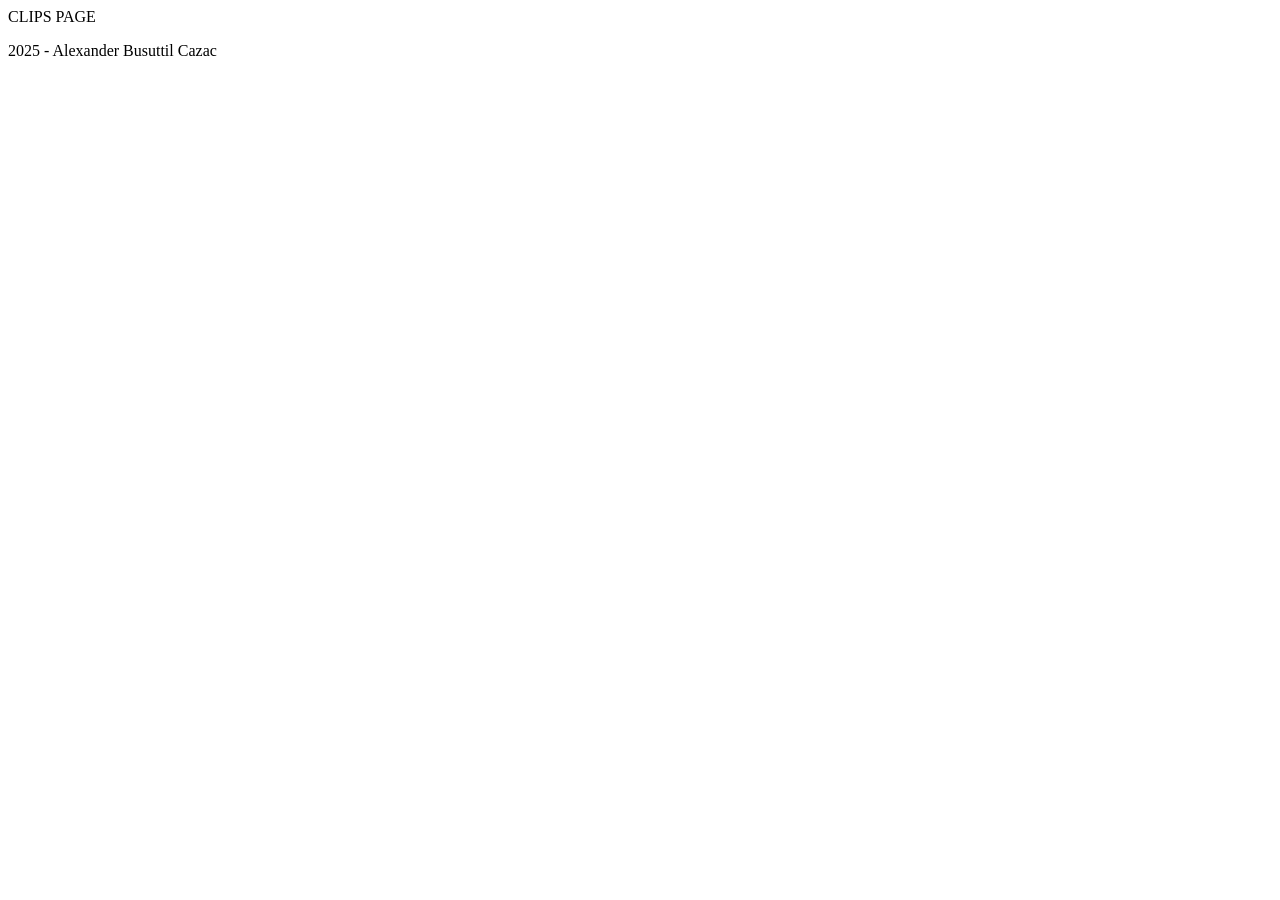
==== front/clips/index.html @ 6554e947 "Remove copyright symbol from footer text Updated the footer in index.html and clips/index.html to re" ====
<!DOCTYPE html>
<html lang="en">
    <head>
        <meta charset="utf-8" />
        <meta name="description" content="" />
        <meta name="author" content="Alexander Busuttil Cazac" />
        <meta name="viewport" content="width=device-width, initial-scale=1, shrink-to-fit=no" />
    </head>
    <body>
        CLIPS PAGE
        <footer>
            <p>2025 - Alexander Busuttil Cazac</p>
        </footer>
    </body>
</html>
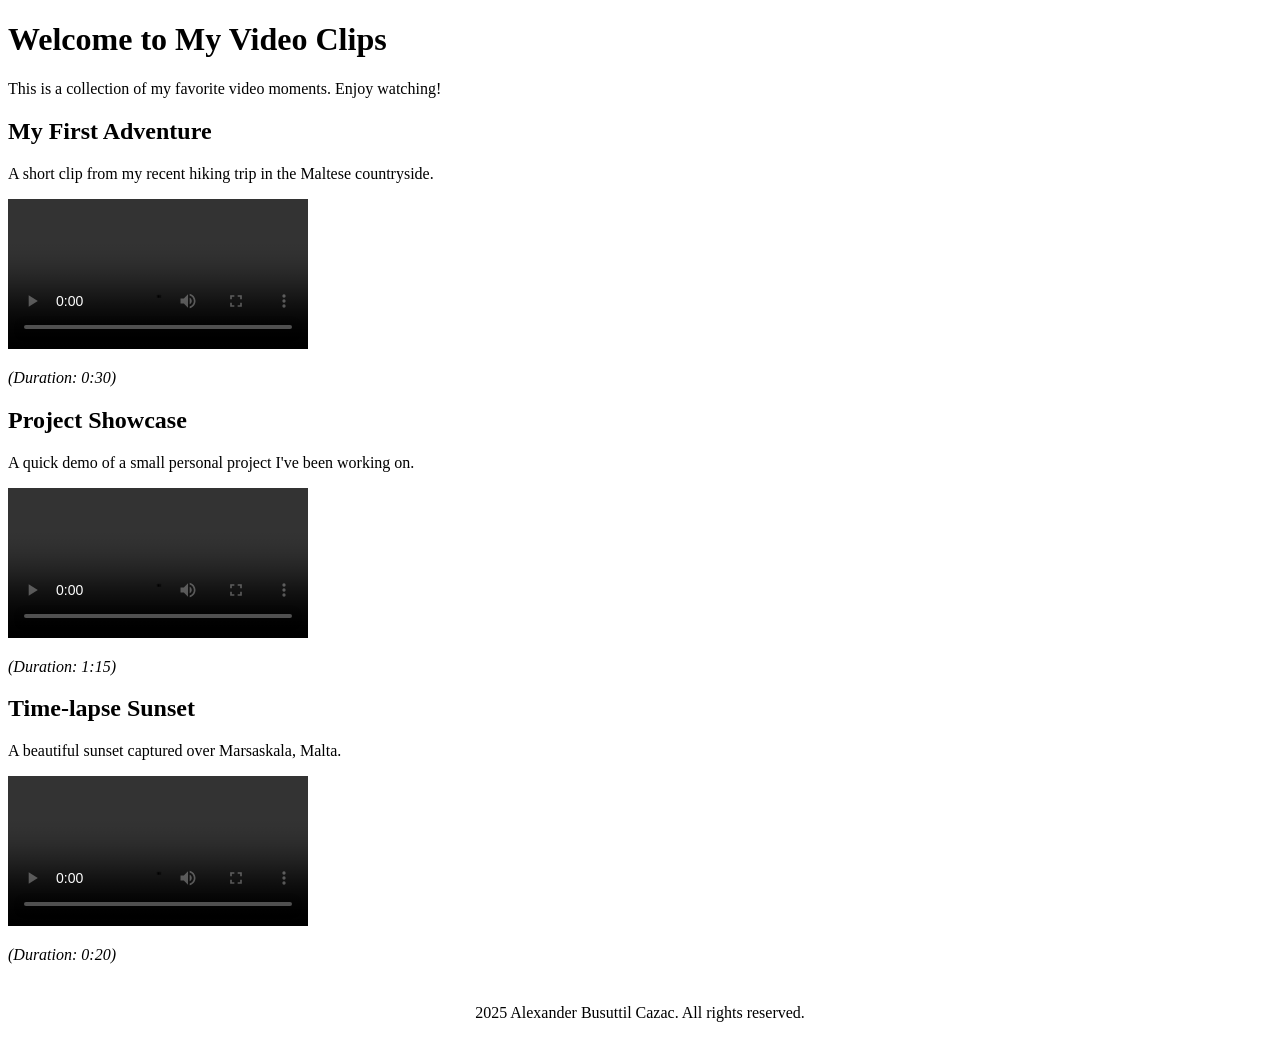
==== commit ef71daf1: "Add styled video clips page with sample videos Introduced a new CSS stylesheet for improved layout a" ====
--- a/front/clips/index.html
+++ b/front/clips/index.html
@@ -1,15 +1,49 @@
 <!DOCTYPE html>
 <html lang="en">
-    <head>
-        <meta charset="utf-8" />
-        <meta name="description" content="" />
-        <meta name="author" content="Alexander Busuttil Cazac" />
-        <meta name="viewport" content="width=device-width, initial-scale=1, shrink-to-fit=no" />
-    </head>
-    <body>
-        CLIPS PAGE
-        <footer>
-            <p>2025 - Alexander Busuttil Cazac</p>
-        </footer>
-    </body>
+<head>
+    <meta charset="UTF-8">
+    <meta name="viewport" content="width=device-width, initial-scale=1.0">
+    <title>My Video Clips - Alexander Busuttil Cazac</title>
+    <link rel="stylesheet" href="/css/style.css"> 
+</head>
+<body>
+
+    <div class="container">
+        <h1>Welcome to My Video Clips</h1>
+        <p>This is a collection of my favorite video moments. Enjoy watching!</p>
+
+        <div class="video-wrapper">
+            <h2>My First Adventure</h2>
+            <p>A short clip from my recent hiking trip in the Maltese countryside.</p>
+            <video controls preload="metadata">
+                <source src="your_clip_name_1.mp4" type="video/mp4">
+                Your browser does not support the video tag. Please update your browser.
+            </video>
+            <p><em>(Duration: 0:30)</em></p>
+        </div>
+
+        <div class="video-wrapper">
+            <h2>Project Showcase</h2>
+            <p>A quick demo of a small personal project I've been working on.</p>
+            <video controls preload="metadata">
+                <source src="your_clip_name_2.mp4" type="video/mp4">
+                Your browser does not support the video tag.
+            </video>
+            <p><em>(Duration: 1:15)</em></p>
+        </div>
+
+        <div class="video-wrapper">
+            <h2>Time-lapse Sunset</h2>
+            <p>A beautiful sunset captured over Marsaskala, Malta.</p>
+            <video controls preload="metadata">
+                <source src="sunset_marsaskala.mp4" type="video/mp4">
+                Your browser does not support the video tag.
+            </video>
+            <p><em>(Duration: 0:20)</em></p>
+        </div>
+
+        <p style="text-align: center; margin-top: 40px;">2025 Alexander Busuttil Cazac. All rights reserved.</p>
+    </div>
+
+</body>
 </html>
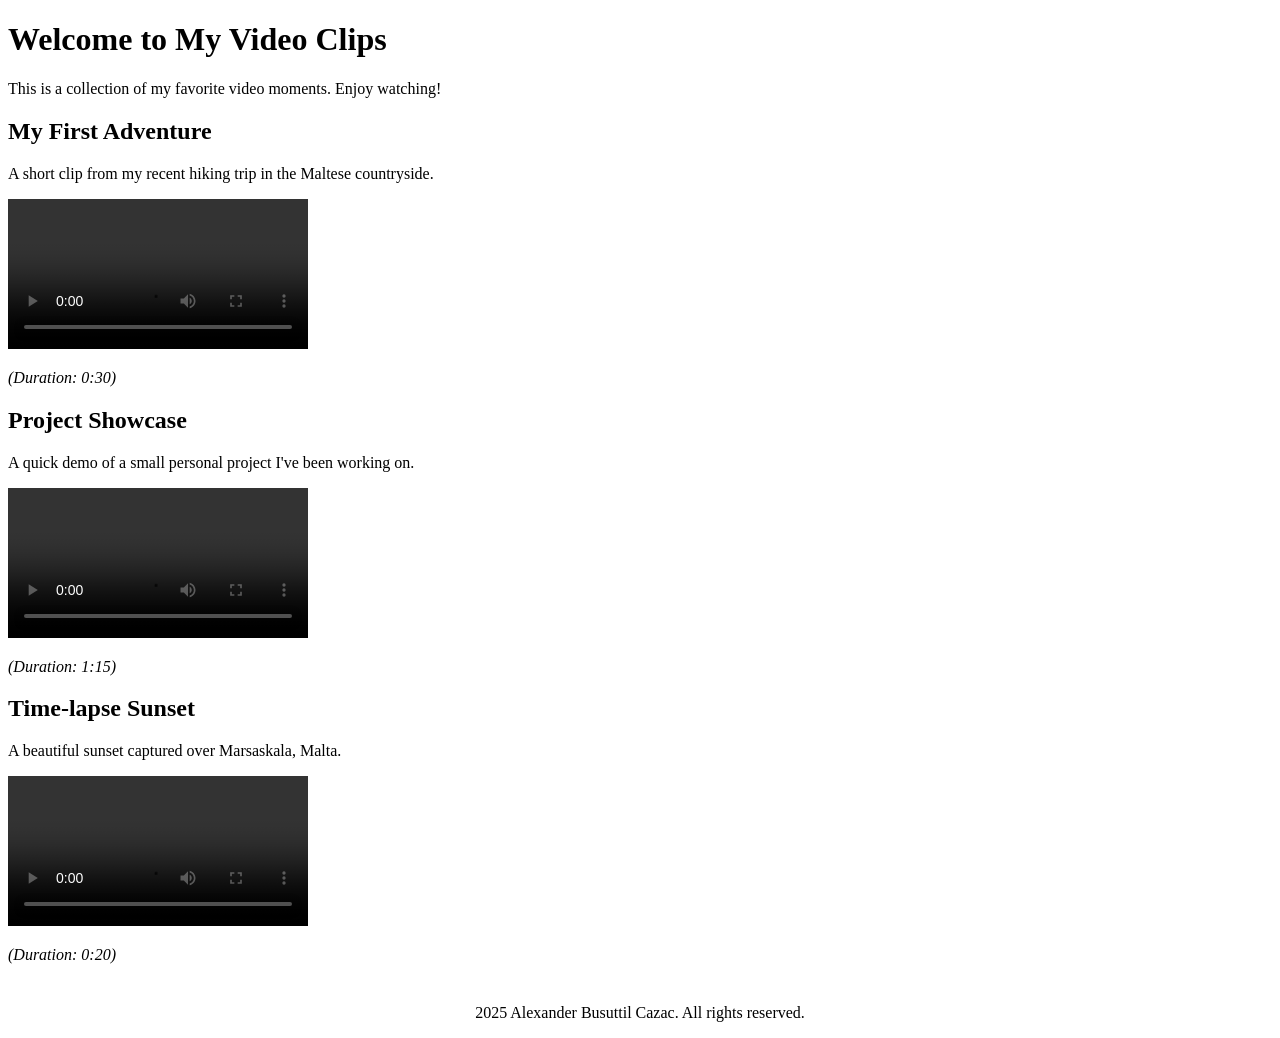
==== commit ecf5aaa3: "Update index.html" ====
--- a/front/clips/index.html
+++ b/front/clips/index.html
@@ -16,7 +16,7 @@
             <h2>My First Adventure</h2>
             <p>A short clip from my recent hiking trip in the Maltese countryside.</p>
             <video controls preload="metadata">
-                <source src="your_clip_name_1.mp4" type="video/mp4">
+                <source src="mp4/Replay 01-07-2025 21-06-57 - 60FPS - 1920x1080RES.mp4" type="video/mp4">
                 Your browser does not support the video tag. Please update your browser.
             </video>
             <p><em>(Duration: 0:30)</em></p>
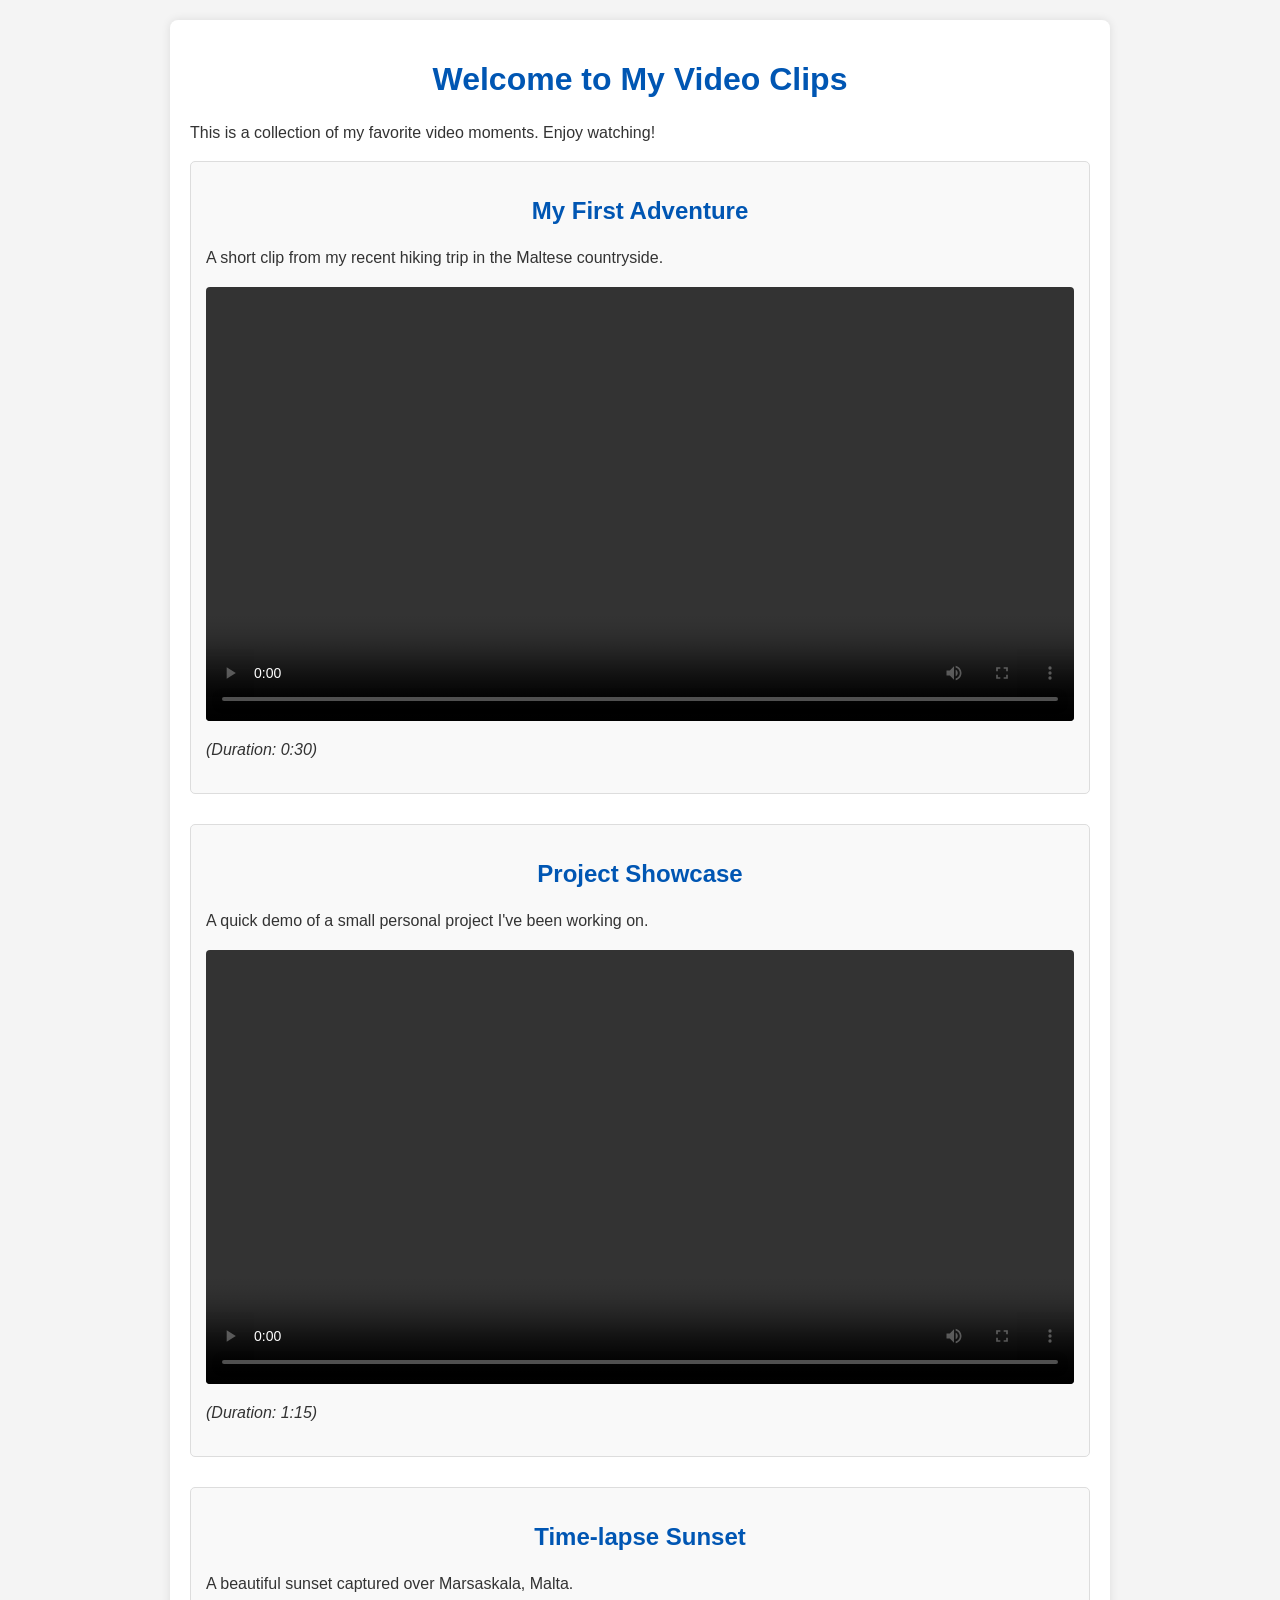
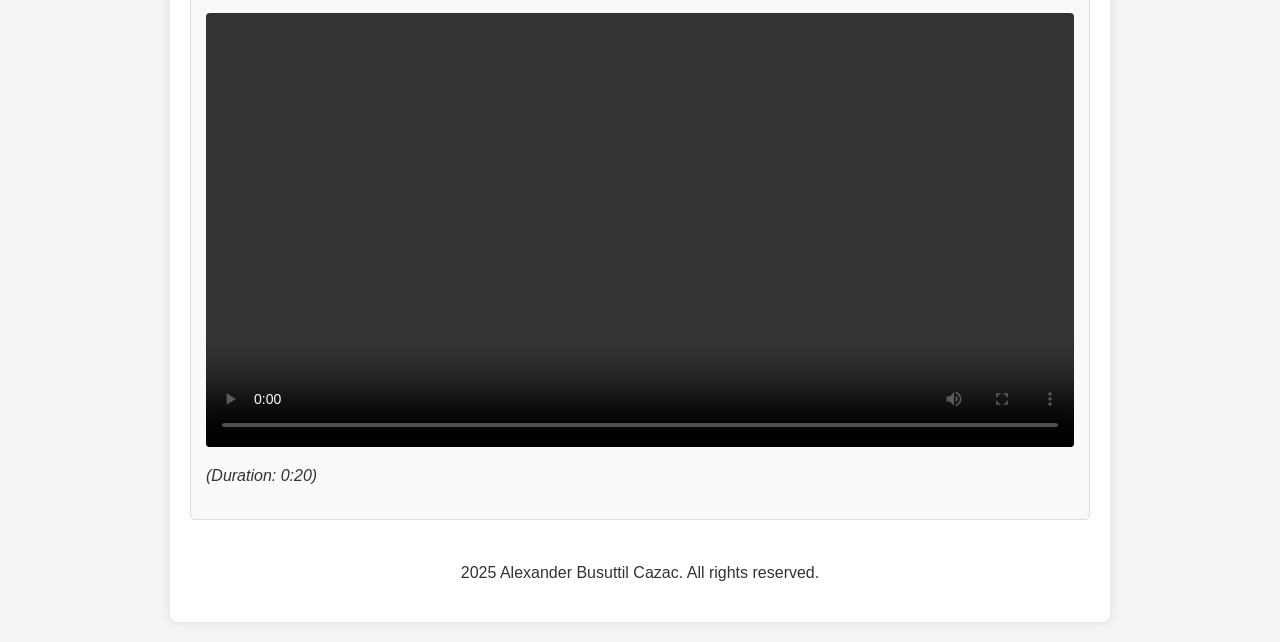
==== commit a774ecf0: "Move style.css and update HTML reference Relocated style.css from css/ to the root of the clips dire" ====
--- a/front/clips/index.html
+++ b/front/clips/index.html
@@ -4,7 +4,7 @@
     <meta charset="UTF-8">
     <meta name="viewport" content="width=device-width, initial-scale=1.0">
     <title>My Video Clips - Alexander Busuttil Cazac</title>
-    <link rel="stylesheet" href="/css/style.css"> 
+    <link rel="stylesheet" href="./style.css"> 
 </head>
 <body>
 
--- a/front/clips/style.css
+++ b/front/clips/style.css
@@ -0,0 +1,38 @@
+/* style.css */
+
+/* Basic CSS for better presentation and responsiveness */
+body {
+    font-family: Arial, sans-serif;
+    margin: 20px;
+    background-color: #f4f4f4;
+    color: #333;
+}
+.container {
+    max-width: 900px;
+    margin: 0 auto;
+    padding: 20px;
+    background-color: #fff;
+    border-radius: 8px;
+    box-shadow: 0 0 10px rgba(0, 0, 0, 0.1);
+}
+h1, h2 {
+    color: #0056b3;
+    text-align: center;
+}
+.video-wrapper {
+    margin-bottom: 30px;
+    padding: 15px;
+    border: 1px solid #ddd;
+    border-radius: 5px;
+    background-color: #f9f9f9;
+}
+video { 
+    width: 100%; /* Make video responsive */
+    height: auto; /* Maintain aspect ratio */
+    display: block; /* Remove extra space below video */
+    margin-top: 10px;
+    border-radius: 4px;
+}
+p {
+    line-height: 1.6;
+}
